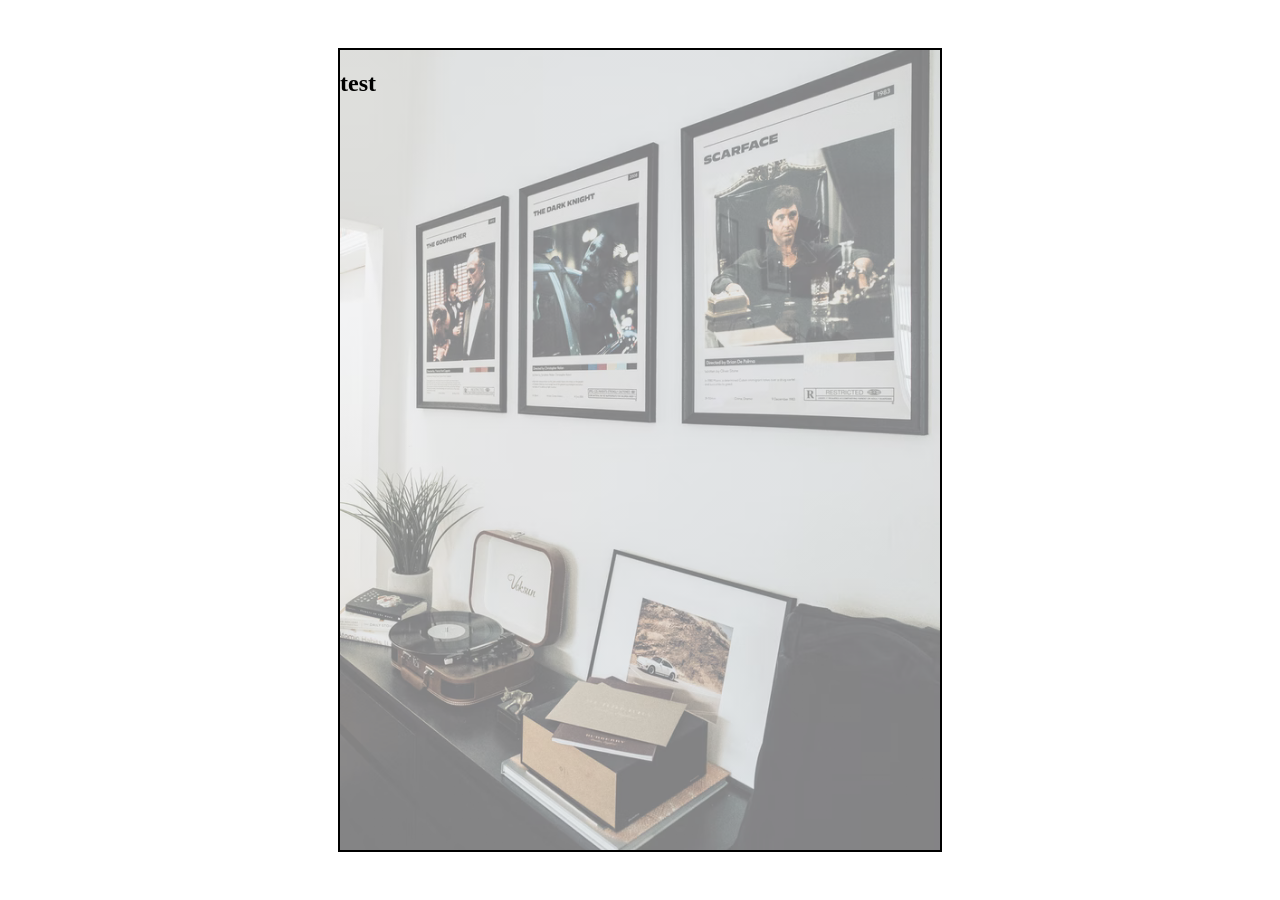
==== Movie_watchlist/index.html @ 84f93e97 "first commit for movie watchlist" ====
<!DOCTYPE html>
<html lang="en">
<head>
    <meta charset="UTF-8">
    <meta name="viewport" content="width=device-width, initial-scale=1.0">
    <title>Movie Watchlist</title>
    <link rel="stylesheet" href="./style.css">
</head>
<body class="body">
    <div class="wrapper">
        <h2>test</h2>
    </div>

    <script src="./script.js"></script>
</body>
</html>
---- Movie_watchlist/style.css ----
.body {
    margin: 0;
    padding: 0;
    display: flex;
    flex-direction: column;
    align-items: center;
    justify-content: center;
    min-height: 100vh;
    width: 100%;
}

.wrapper {
    display: block;
    width: 600px;
    height: 800px;
    background-image:
        linear-gradient(rgba(255, 255, 255, 0.5), rgba(255, 255, 255, 0.5)),
        url("./back.png");
    background-size: cover;
    background-position: center;
    border: 2px solid black;
}
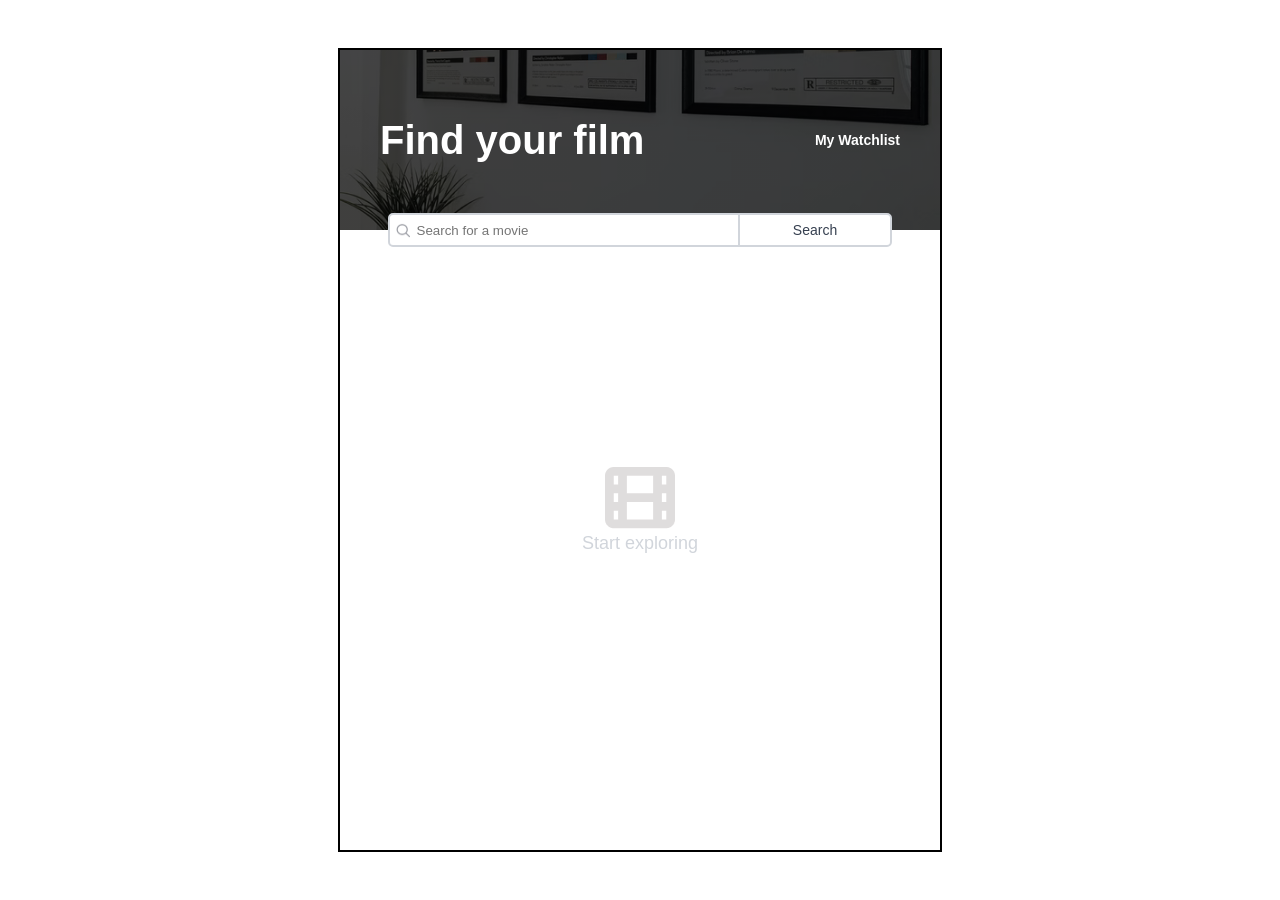
==== commit 02034224: "finish design without movie cards" ====
--- a/Movie_watchlist/index.html
+++ b/Movie_watchlist/index.html
@@ -8,7 +8,34 @@
 </head>
 <body class="body">
     <div class="wrapper">
-        <h2>test</h2>
+
+        <header class="header">
+
+            <h1 class="mainHeader">Find your film</h1>
+
+            <h3 class="subHeader">My Watchlist</h3>
+
+        </header>
+
+        <section class="searchForm">
+            <form id="form" class="form">
+                    <img class="searchIcon" src="./search.png">
+                    <input type="search" class="searchField" id="site-search" name="q" placeholder="Search for a movie"/>
+                    <div class="btnSearch" id="btnSearch">Search</div>
+            </form>
+
+        </section>
+        
+        <main class="main">
+
+            <div class="backgroundMain">
+                <img class="backgroundIcon" src="./Icon.png">
+                <div class="backgroundText">Start exploring</div>
+            </div>
+
+        </main>
+
+
     </div>
 
     <script src="./script.js"></script>
--- a/Movie_watchlist/style.css
+++ b/Movie_watchlist/style.css
@@ -7,16 +7,105 @@
     justify-content: center;
     min-height: 100vh;
     width: 100%;
+    font-family: Arial, Helvetica, sans-serif;
 }
 
 .wrapper {
     display: block;
     width: 600px;
     height: 800px;
+    border: 2px solid black;
+    position: relative;
+}
+
+.header {
+    height: 180px;
     background-image:
-        linear-gradient(rgba(255, 255, 255, 0.5), rgba(255, 255, 255, 0.5)),
+        linear-gradient(rgba(0, 0, 0, 0.7), rgba(0, 0, 0, 0.7)),
         url("./back.png");
     background-size: cover;
     background-position: center;
-    border: 2px solid black;
+    display: flex;
+    flex-direction: row;
+    align-items: center;
+    justify-content: space-between;
+    padding: 0px 40px;
 }
+
+.mainHeader {
+    margin: 0;
+    padding: 0;
+    color: white;
+    font-weight: 800;
+    font-size: 40px;
+}
+
+.subHeader {
+    margin: 0;
+    padding: 0;
+    color: white;
+    font-weight: 600;
+    font-size: 14px;
+}
+
+.searchIcon {
+    width: 16px;
+    height: 16px;
+    padding-left: 5px;
+}
+
+.main {
+    display: flex;
+    flex-direction: column;
+    align-items: center;
+    justify-content: center;
+    height: 70%;
+    text-align: center;
+}
+
+.searchForm {
+    position: absolute;
+    top: 180px;
+    left: 50%;
+    transform: translate(-50%, -50%);
+    z-index: 1;
+}
+
+.form {
+    height: 30px;
+    width: 500px;
+    background-color: white;
+    border: 2px solid #D1D5DB;
+    border-radius: 5px;
+    display: flex;
+    flex-direction: row;
+    justify-content: space-between;
+    align-items: center;
+}
+
+.searchField {
+    border:0;
+    outline:0;
+    width: 320px;
+}
+
+.btnSearch {
+    width: 150px;
+    height: 100%;
+    border-left: 2px solid #D1D5DB;
+    color: #374151;
+    font-size: 14px;
+    cursor: pointer;
+    display: flex;
+    align-items: center;
+    justify-content: center;
+}
+
+.btnSearch:hover {
+    /* background-color: #D1D5DB; */
+}
+
+.backgroundText {
+    font-size: 18px;
+    color: #D1D5DB;
+}
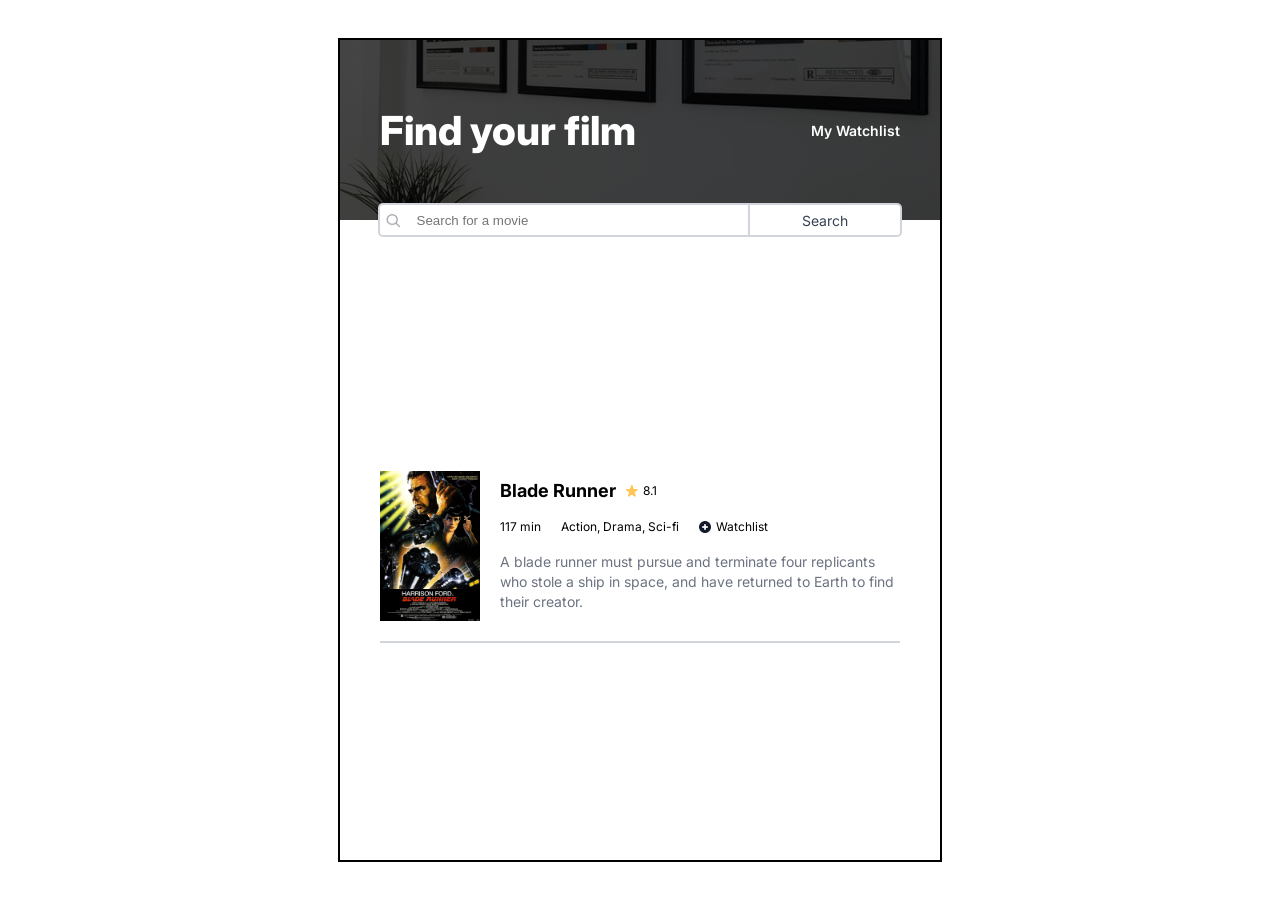
==== commit 2c81d251: "added movie elements" ====
--- a/Movie_watchlist/index.html
+++ b/Movie_watchlist/index.html
@@ -5,6 +5,9 @@
     <meta name="viewport" content="width=device-width, initial-scale=1.0">
     <title>Movie Watchlist</title>
     <link rel="stylesheet" href="./style.css">
+    <link rel="preconnect" href="https://fonts.googleapis.com">
+    <link rel="preconnect" href="https://fonts.gstatic.com" crossorigin>
+    <link href="https://fonts.googleapis.com/css2?family=Inter:ital,opsz,wght@0,14..32,100..900;1,14..32,100..900&display=swap" rel="stylesheet">
 </head>
 <body class="body">
     <div class="wrapper">
@@ -28,11 +31,41 @@
         
         <main class="main">
 
-            <div class="backgroundMain">
+            <!-- <div class="backgroundMain">
                 <img class="backgroundIcon" src="./Icon.png">
                 <div class="backgroundText">Start exploring</div>
+            </div> -->
+            <div class="backgroundMovies">
+                <div class="movieEl">
+                    
+                    <img class="movieElImg" id="movieElImg" src="./movieSample.png" >
+
+                    <div class="movieElBody">
+                        <div class="movieElHeader">
+                            <div class="movieElName" id="movieElName">Blade Runner</div>
+                            <div class="movieElRating">
+                                <img class="starIcon" src="./star.png">
+                                <div class="movieElNote" id="movieElNote">8.1</div>
+                            </div>
+                        </div>
+
+                        <div class="movieElSubHeader">
+                            <div class="movieElLength" id="movieElLength">117 min</div>
+                            <div class="movieElgenres" id="movieElgenres">Action, Drama, Sci-fi</div>
+                            <div class="movieElWatchlist">
+                                <img class="plusIcon" src="./plus.png">
+                                <div class="addToWatchlist" id="addToWatchlist">Watchlist</div>
+                            </div>
+                            
+                        </div>
+
+                        <div class="movieElDescription" id="movieElDescription">
+                            A blade runner must pursue and terminate four replicants who stole a ship in space, and have returned to Earth to find their creator.
+                        </div>
+
+                    </div>
+                </div>
             </div>
-
         </main>
 
 
--- a/Movie_watchlist/style.css
+++ b/Movie_watchlist/style.css
@@ -7,13 +7,13 @@
     justify-content: center;
     min-height: 100vh;
     width: 100%;
-    font-family: Arial, Helvetica, sans-serif;
+    font-family: "Inter", sans-serif;
 }
 
 .wrapper {
     display: block;
     width: 600px;
-    height: 800px;
+    height: 820px;
     border: 2px solid black;
     position: relative;
 }
@@ -61,6 +61,7 @@
     justify-content: center;
     height: 70%;
     text-align: center;
+    padding: 40px 40px;
 }
 
 .searchForm {
@@ -73,7 +74,7 @@
 
 .form {
     height: 30px;
-    width: 500px;
+    width: 520px;
     background-color: white;
     border: 2px solid #D1D5DB;
     border-radius: 5px;
@@ -108,4 +109,82 @@
 .backgroundText {
     font-size: 18px;
     color: #D1D5DB;
-}+}
+
+.movieEl {
+    display: flex;
+    flex-direction: row;
+    padding: 20px 0;
+    gap: 20px;
+    border-bottom: 2px solid #D1D5DB;
+}
+
+.movieElBody {
+    display: flex;
+    flex-direction: column;
+    justify-content: space-around;
+    align-items: flex-start;
+}
+
+.movieElHeader {
+    display: flex;
+    flex-direction: row;
+    gap: 10px;
+    align-items: center;
+}
+
+.movieElName {
+    font-size: 18px;
+    font-weight: bold;
+}
+
+.movieElRating {
+    display: flex;
+    flex-direction: row;
+    gap: 5px;
+    align-items: center;
+}
+
+.movieElNote {
+    font-size: 12px;
+}
+
+.movieElSubHeader {
+    display: flex;
+    flex-direction: row;
+    gap: 20px;
+    align-items: center;
+    font-size: 12px;
+}
+
+.movieElImg {
+    height: 150px;
+    width: 100px;
+}
+
+.movieElWatchlist{
+    display: flex;
+    flex-direction: row;
+    gap: 5px;
+    align-items: center;
+}
+
+.starIcon {
+    height: 12px;
+    width: 12px;
+}
+
+.plusIcon {
+    height: 12px;
+    width: 12px;
+}
+
+.movieElDescription {
+    text-align: left;
+    font-weight: 400;
+    font-size: 14px;
+    line-height: 20px;
+    letter-spacing: 0%;
+    color: #6B7280;
+}
+
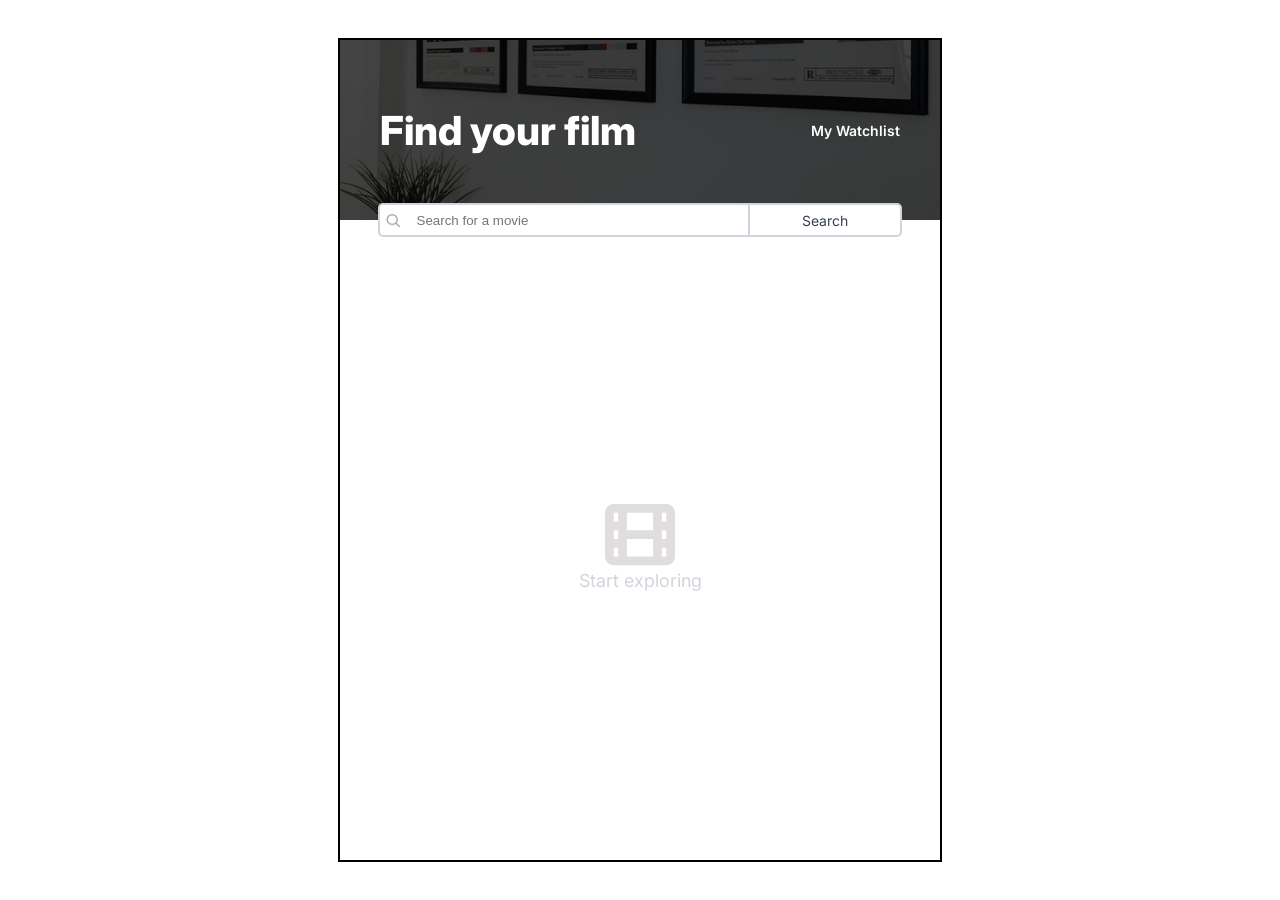
==== commit 139eb8a4: "feat: add valid request results to the page" ====
--- a/Movie_watchlist/index.html
+++ b/Movie_watchlist/index.html
@@ -29,13 +29,13 @@
 
         </section>
         
-        <main class="main">
+        <main class="main" id="main">
 
-            <!-- <div class="backgroundMain">
+            <div class="backgroundMain">
                 <img class="backgroundIcon" src="./Icon.png">
                 <div class="backgroundText">Start exploring</div>
-            </div> -->
-            <div class="backgroundMovies">
+            </div>
+            <!-- <div class="backgroundMovies">
                 <div class="movieEl">
                     
                     <img class="movieElImg" id="movieElImg" src="./movieSample.png" >
@@ -65,7 +65,7 @@
 
                     </div>
                 </div>
-            </div>
+            </div> -->
         </main>
 
 
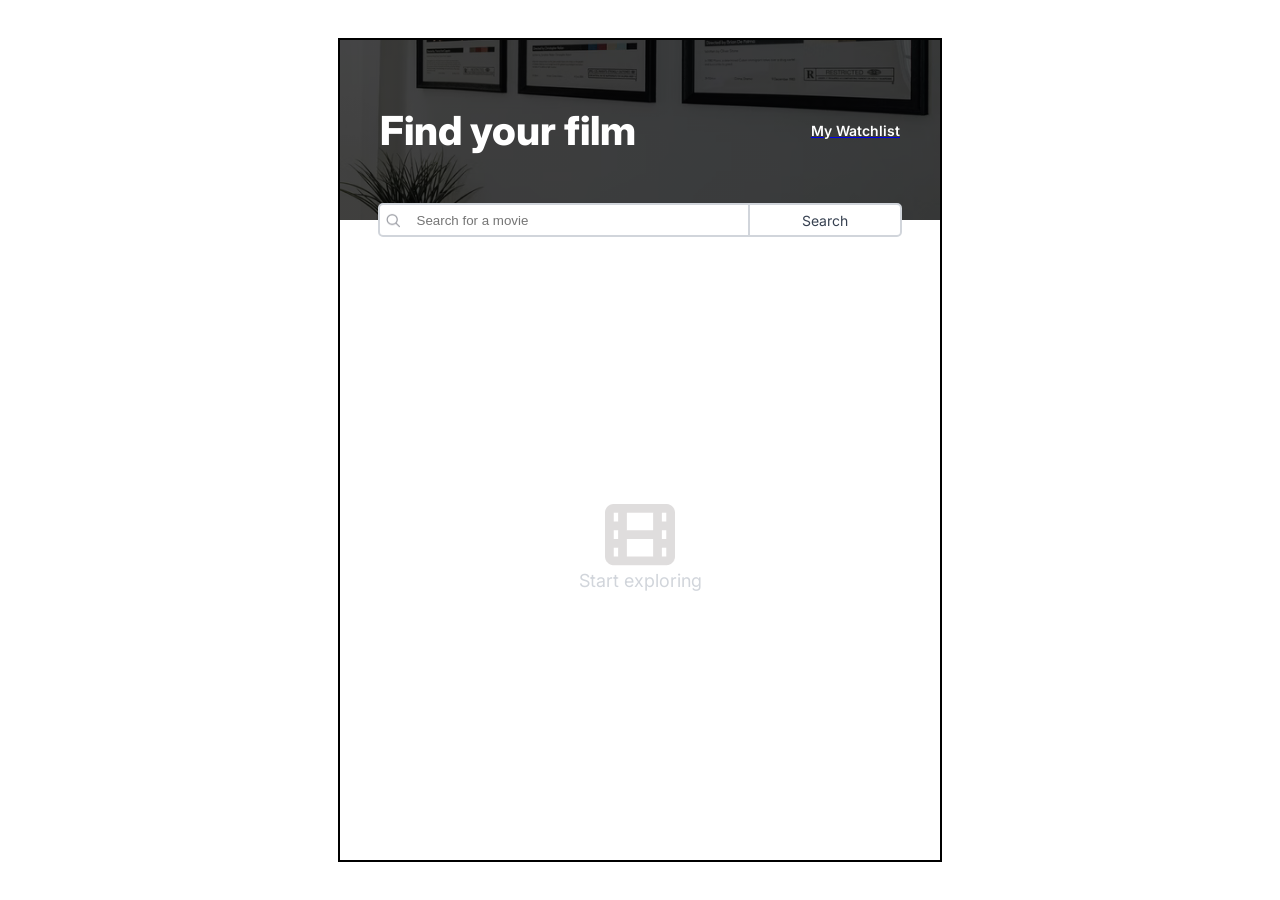
==== commit 5eadec6f: "adding stuff to local storage" ====
--- a/Movie_watchlist/index.html
+++ b/Movie_watchlist/index.html
@@ -16,7 +16,7 @@
 
             <h1 class="mainHeader">Find your film</h1>
 
-            <h3 class="subHeader">My Watchlist</h3>
+            <a class="watchListLink" href="./watchlist.html"><h3 class="subHeader">My Watchlist</h3></a>
 
         </header>
 
--- a/Movie_watchlist/style.css
+++ b/Movie_watchlist/style.css
@@ -188,3 +188,11 @@
     color: #6B7280;
 }
 
+.subHeaderLink {
+    text-decoration: none;
+}
+
+.movieElWatchlist:hover {
+    cursor: pointer;
+}
+
